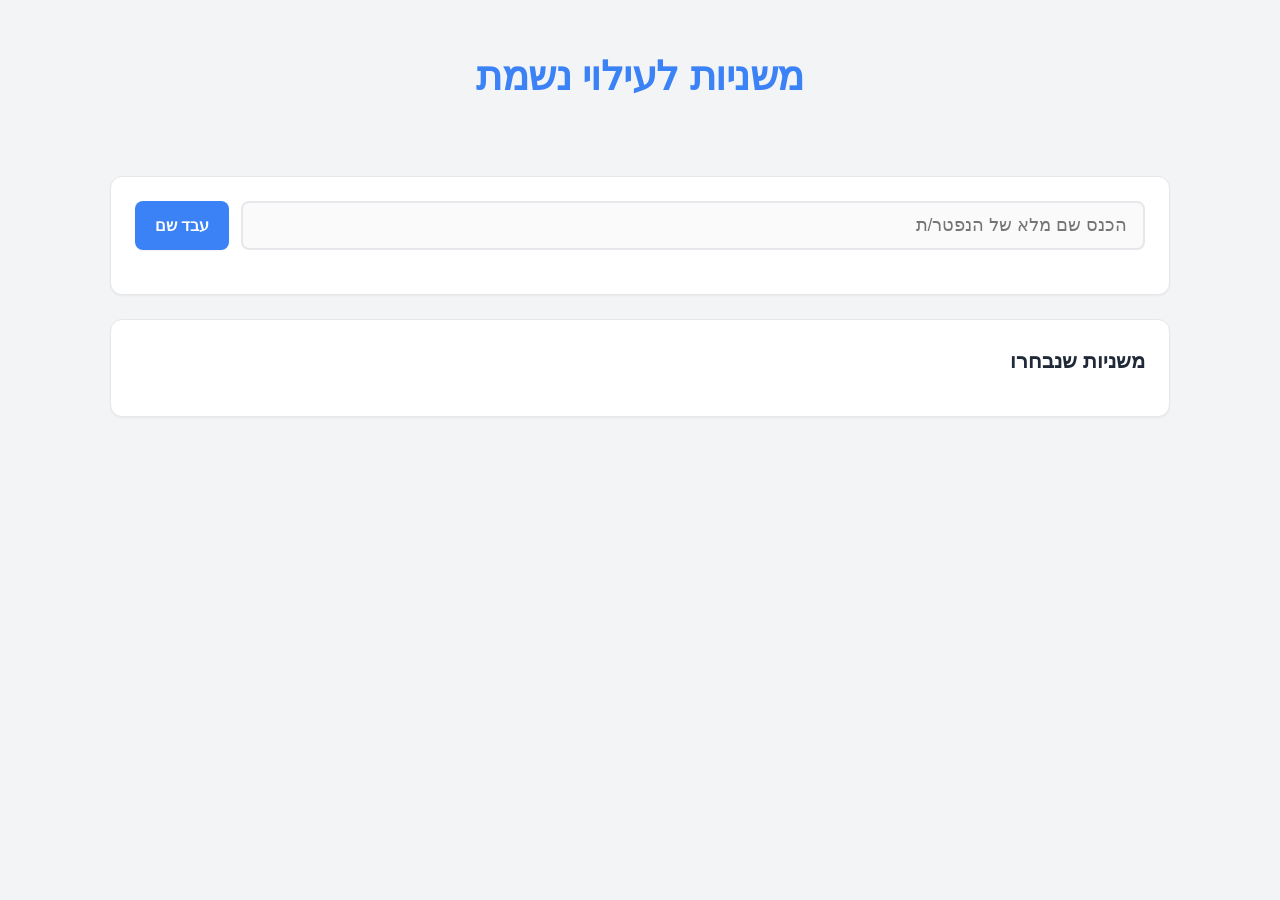
==== index.html @ a4d8baa6 "Comprehensive stability update: DOM fixes, Spinners and Pirkei Avot fix" ====
<!DOCTYPE html>
<html lang="he" dir="rtl">
<head>
    <meta charset="UTF-8">
    <meta name="viewport" content="width=device-width, initial-scale=1.0">
    <title>לעילוי נשמת - משניות</title>
    <link rel="stylesheet" href="style.css">
    <script src="mishnah_index.js"></script>
    <script src="mishnah_mappings.js"></script>
    <script src="niftar.js"></script>
    <script>
        // Init the app synchronously so the inner DOMContentLoaded listener in niftar.js registers in time
        if (window.runNiftarApp) {
            window.runNiftarApp(typeof mishnahIndex !== 'undefined' ? mishnahIndex : null);
        }
    </script>
</head>
<body>
    <div class="container">
        <header>
            <h1>משניות לעילוי נשמת</h1>
        </header>
        
        <div class="main-content">
            <!-- טופס הזנת שם הנפטר -->
            <div class="name-input-section">
                <div class="name-input-container">
                    <input type="text" id="niftar-name" placeholder="הכנס שם מלא של הנפטר/ת">
                    <button id="process-name-button">עבד שם</button>
                </div>
                
                <div id="name-letters-display" style="display: none;">
                    <div class="letters-header">
                        <h2>אותיות השם: <span id="processed-name"></span></h2>
</div>

                    <div id="letter-boxes" class="letter-boxes-container"></div>
                    
                    <div class="alphabet-section">
                        <div id="alphabet-buttons" class="alphabet-buttons-container"></div>
                </div>
                    
                    <div class="action-buttons">
                        <button id="random-select-button">בחר משניות אקראיות</button>
                        <button id="add-neshamah-button">הוסף משניות נשמ"ה</button>
                        <button id="clear-selections-button">נקה בחירות</button>
                        <button id="prepare-print-button">הכן להדפסה</button>
                </div>
                </div>
            </div>
            
            <!-- תצוגה של משנה שנבחרה -->
            <div class="mishnah-preview" style="display: none;">
                <div id="mishnayot-display" class="mishnah-content"></div>
            </div>
            
            <!-- רשימת משניות שנבחרו -->
            <div class="selected-mishnayot-section">
                <div class="section-header-row">
                    <h3>משניות שנבחרו</h3>
                    <button id="copy-selected" class="action-button copy-button" style="display: none;">העתק הכל לצילום קליפבורד</button>
                </div>
                <div id="selected-mishnayot-list" class="selected-mishnayot-list"></div>
            </div>
        </div>
        
        <!-- מודל בחירת משניות -->
        <div id="mishnah-modal" class="modal">
            <div class="modal-content">
                <span class="close-modal">&times;</span>
                <h3>בחר משנה לאות <span id="modal-letter"></span></h3>
                
                <div id="modal-preview" class="modal-preview" style="display: none;">
                    <div id="modal-preview-content">
                        <h4 id="modal-preview-title"></h4>
                        <div id="modal-preview-text"></div>
                        <div id="modal-preview-commentary"></div>
                    </div>
                </div>
                
                <div id="modal-mishnah-list" class="modal-mishnah-list"></div>
            
                <div class="modal-actions">
                    <label class="checkbox-container">
                        <input type="checkbox" id="show-bartenura-checkbox">
                        <span class="checkmark"></span>
                        הצג פירוש ברטנורא
                    </label>
                    <button id="modal-confirm-selection" class="select-button">בחר משנה זו</button>
                </div>
                </div>
        </div> 

        <!-- הודעות שגיאה/הצלחה -->
        <div id="error-message" class="error-message" style="display: none;"></div>
    </div>
    

</body>
</html>
---- style.css ----
/* ==========================================================================
   Mishnayot Mishnayot - Modern Refresh
   ========================================================================== */

:root {
    /* Colors */
    --primary: #3b82f6;          /* Modern Blue */
    --primary-hover: #2563eb;
    --primary-light: #eff6ff;
    --secondary: #8b5cf6;        /* Modern Purple for Special Actions */
    --secondary-hover: #7c3aed;
    --success: #10b981;          /* Green */
    --success-hover: #059669;
    --warning: #f59e0b;          /* Orange/Yellow */
    --warning-hover: #d97706;
    --danger: #ef4444;           /* Red */
    --danger-hover: #dc2626;
    
    /* Text */
    --text-main: #1f2937;
    --text-muted: #6b7280;
    --bg-main: #f3f4f6;
    --bg-card: #ffffff;
    
    /* Borders & Shadows */
    --border-color: #e5e7eb;
    --shadow-sm: 0 1px 2px 0 rgba(0, 0, 0, 0.05);
    --shadow-md: 0 4px 6px -1px rgba(0, 0, 0, 0.1), 0 2px 4px -1px rgba(0, 0, 0, 0.06);
    --shadow-lg: 0 10px 15px -3px rgba(0, 0, 0, 0.1), 0 4px 6px -2px rgba(0, 0, 0, 0.05);
    
    /* Typography */
    --font-hebrew: "Heebo", "Assistant", "Segoe UI", Roboto, Helvetica, Arial, sans-serif;
    --border-radius: 12px;
    --transition-speed: 0.2s;
}

@import url('https://fonts.googleapis.com/css2?family=Heebo:wght@300;400;500;600;700&family=Assistant:wght@400;600;700&display=swap');

* {
    box-sizing: border-box;
    margin: 0;
    padding: 0;
}

body {
    font-family: var(--font-hebrew);
    background-color: var(--bg-main);
    color: var(--text-main);
    direction: rtl;
    line-height: 1.6;
    -webkit-font-smoothing: antialiased;
}

.container {
    max-width: 1100px;
    margin: 0 auto;
    padding: 24px 20px;
}

/* ==========================================================================
   Header and Navigation
   ========================================================================== */
header {
    text-align: center;
    margin-bottom: 40px;
    padding: 20px 0;
}

header h1 {
    font-size: 2.5rem;
    color: var(--primary);
    font-weight: 700;
    margin-bottom: 8px;
    letter-spacing: -0.5px;
}

nav {
    display: flex;
    justify-content: center;
    gap: 20px;
    margin-top: 15px;
}

nav a {
    color: var(--text-muted);
    text-decoration: none;
    font-weight: 500;
    font-size: 1.1rem;
    transition: color var(--transition-speed);
}

nav a:hover {
    color: var(--primary);
}

/* ==========================================================================
   Cards and Sections
   ========================================================================== */
.section, .name-input-section, .mishnah-preview, .selected-mishnayot-section, .content-display-area {
    background: var(--bg-card);
    border-radius: var(--border-radius);
    padding: 24px;
    margin-bottom: 24px;
    box-shadow: var(--shadow-sm);
    border: 1px solid var(--border-color);
    transition: box-shadow var(--transition-speed);
}

.section:hover, .name-input-section:hover {
    box-shadow: var(--shadow-md);
}

h2, h3 {
    color: var(--text-main);
    font-weight: 600;
    margin-bottom: 20px;
}

h3 {
    font-size: 1.3rem;
}

.section-header-row {
    display: flex;
    justify-content: space-between;
    align-items: center;
    margin-bottom: 15px;
}

.section-header-row h3 {
    margin-bottom: 0;
}

.copy-button { background: var(--primary-light); color: var(--primary); font-size: 0.9rem; padding: 8px 16px; margin-bottom: 0; }
.copy-button:hover { background: #dbeafe; }

/* ==========================================================================
   Inputs and Buttons
   ========================================================================== */
.name-input-container {
    display: flex;
    gap: 12px;
    margin-bottom: 20px;
}

input[type="text"], select {
    flex: 1;
    padding: 12px 16px;
    font-size: 1.1rem;
    font-family: inherit;
    border: 2px solid var(--border-color);
    border-radius: 8px;
    transition: all var(--transition-speed);
    outline: none;
    background-color: #fafafa;
}

input[type="text"]:focus, select:focus {
    border-color: var(--primary);
    background-color: #fff;
    box-shadow: 0 0 0 3px rgba(59, 130, 246, 0.15);
}

button, .action-button, .select-button {
    font-family: inherit;
    font-size: 1rem;
    font-weight: 600;
    padding: 10px 20px;
    border: none;
    border-radius: 8px;
    cursor: pointer;
    transition: all var(--transition-speed);
    display: inline-flex;
    align-items: center;
    justify-content: center;
    gap: 8px;
    box-shadow: var(--shadow-sm);
}

button:active {
    transform: scale(0.98);
}

.btn-primary, #process-name-button, .select-button { background: var(--primary); color: white; }
.btn-primary:hover, #process-name-button:hover, .select-button:hover { background: var(--primary-hover); }

#random-select-button { background: var(--success); color: white; }
#random-select-button:hover { background: var(--success-hover); }

#add-neshamah-button { background: var(--secondary); color: white; }
#add-neshamah-button:hover { background: var(--secondary-hover); }

#clear-selections-button { background: var(--danger); color: white; }
#clear-selections-button:hover { background: var(--danger-hover); }

#prepare-print-button { background: var(--warning); color: white; }
#prepare-print-button:hover { background: var(--warning-hover); }

.view-button { background: var(--primary-light); color: var(--primary); }
.view-button:hover { background: #dbeafe; }
.replace-button { background: #fef3c7; color: var(--warning-hover); }
.replace-button:hover { background: #fde68a; }
.remove-button { background: #fee2e2; color: var(--danger-hover); }
.remove-button:hover { background: #fca5a5; }

/* ==========================================================================
   Letter Grid
   ========================================================================== */
.letter-boxes-container {
    display: grid;
    grid-template-columns: repeat(auto-fill, minmax(130px, 1fr));
    gap: 16px;
    margin: 24px 0;
}

.letter-box {
    aspect-ratio: 1;
    background: #fff;
    border: 2px dashed var(--border-color);
    border-radius: var(--border-radius);
    display: flex;
    flex-direction: column;
    justify-content: center;
    align-items: center;
    cursor: pointer;
    transition: all var(--transition-speed);
    position: relative;
    padding: 10px;
    text-align: center;
}

.letter-box:hover {
    border-color: var(--primary);
    background: var(--primary-light);
    transform: translateY(-2px);
}

.letter-box.selected {
    border-style: solid;
    border-color: var(--primary);
    background: var(--primary-light);
    box-shadow: var(--shadow-sm);
}

.letter {
    font-size: 2.5rem;
    font-weight: 700;
    color: var(--text-main);
    line-height: 1;
    margin-bottom: 8px;
}

.letter-box.selected .letter { color: var(--primary); }

.mishnah-info {
    font-size: 0.85rem;
    color: var(--text-muted);
    font-weight: 500;
}

.remove-letter {
    position: absolute;
    top: -8px;
    right: -8px;    /* RTL */
    background: var(--danger);
    color: white;
    width: 24px;
    height: 24px;
    border-radius: 50%;
    display: flex;
    align-items: center;
    justify-content: center;
    font-size: 14px;
    opacity: 0;
    transform: scale(0.8);
    transition: all var(--transition-speed);
}

.letter-box:hover .remove-letter {
    opacity: 1;
    transform: scale(1);
}

/* ==========================================================================
   Alphabet Selection
   ========================================================================== */
.alphabet-buttons-container {
    display: flex;
    flex-wrap: wrap;
    gap: 8px;
    justify-content: center;
    margin-bottom: 24px;
}

.alphabet-button {
    width: 44px;
    height: 44px;
    padding: 0;
    background: #fff;
    border: 1px solid var(--border-color);
    color: var(--text-main);
    font-size: 1.2rem;
    border-radius: 8px;
    box-shadow: none;
}

.alphabet-button:hover { background: var(--bg-main); border-color: var(--primary); }
.alphabet-button.active { background: var(--primary); color: #fff; border-color: var(--primary); }

.action-buttons {
    display: flex;
    flex-wrap: wrap;
    gap: 12px;
    justify-content: center;
    margin-top: 16px;
    padding-top: 24px;
    border-top: 1px dashed var(--border-color);
}

/* ==========================================================================
   Lists & Summaries
   ========================================================================== */
.selected-mishnayot-list {
    display: flex;
    flex-direction: column;
    gap: 12px;
}

.selected-mishnah-item {
    background: var(--bg-main);
    padding: 16px;
    border-radius: 10px;
    display: flex;
    justify-content: space-between;
    align-items: center;
    border: 1px solid var(--border-color);
}

.mishnah-details {
    font-weight: 500;
    font-size: 1.1rem;
}

.selected-mishnah-item .action-buttons {
    margin-top: 0;
    padding-top: 0;
    border-top: none;
}

/* ==========================================================================
   Modals
   ========================================================================== */
.modal {
    display: none;
    position: fixed;
    inset: 0;
    background: rgba(17, 24, 39, 0.5);
    backdrop-filter: blur(4px);
    z-index: 1000;
    align-items: center;
    justify-content: center;
    padding: 20px;
}

.modal-content {
    background: #fff;
    border-radius: 16px;
    width: 100%;
    max-width: 900px;
    max-height: 90vh;
    padding: 32px;
    position: relative;
    display: flex;
    flex-direction: column;
    box-shadow: var(--shadow-lg);
    animation: slideUp 0.3s ease-out;
}

@keyframes slideUp {
    from { opacity: 0; transform: translateY(20px); }
    to { opacity: 1; transform: translateY(0); }
}

.close-modal {
    position: absolute;
    top: 24px;
    left: 24px;
    font-size: 28px;
    color: var(--text-muted);
    cursor: pointer;
    line-height: 1;
    transition: color 0.2s;
}

.close-modal:hover { color: var(--text-main); }

.modal-mishnah-list {
    display: grid;
    grid-template-columns: repeat(auto-fill, minmax(220px, 1fr));
    gap: 16px;
    overflow-y: auto;
    padding: 4px;
    margin: 20px 0;
    /* Custom scrollbar */
}

.modal-mishnah-item {
    padding: 16px;
    border: 2px solid var(--border-color);
    border-radius: 10px;
    cursor: pointer;
    transition: all 0.2s;
    font-weight: 500;
    text-align: center;
}

.modal-mishnah-item:hover { border-color: var(--primary-light); background: var(--primary-light); }
.modal-mishnah-item.selected { border-color: var(--primary); background: var(--primary-light); color: var(--primary); }

.modal-preview {
    background: var(--bg-main);
    padding: 20px;
    border-radius: 10px;
    margin-bottom: 20px;
    max-height: 250px;
    overflow-y: auto;
    border: 1px solid var(--border-color);
}

.modal-actions {
    display: flex;
    justify-content: space-between;
    align-items: center;
    margin-top: 16px;
    padding-top: 20px;
    border-top: 1px solid var(--border-color);
}

.checkbox-container {
    display: flex;
    align-items: center;
    gap: 8px;
    font-weight: 500;
    cursor: pointer;
}

.checkbox-container input {
    width: 18px;
    height: 18px;
    cursor: pointer;
    accent-color: var(--primary);
}

/* ==========================================================================
   Content Displays (Mishnah text, Tehillim text)
   ========================================================================== */
.mishnah-content, .content-display {
    font-size: 1.25rem;
    line-height: 1.8;
    color: var(--text-main);
}

.bartenura-text, .commentary-text {
    font-size: 1.1rem;
    color: var(--text-muted);
    background: var(--bg-main);
    padding: 20px;
    border-radius: 10px;
    margin-top: 24px;
    border-right: 4px solid var(--border-color);
}

.commentary-text strong {
    color: var(--text-main);
}

/* ==========================================================================
   Messages & Notifications
   ========================================================================== */
.error-message, .success-message {
    position: fixed;
    bottom: 24px;   /* Move to bottom for modern feel */
    left: 50%;
    transform: translateX(-50%) translateY(100px);
    padding: 16px 24px;
    border-radius: 8px;
    color: white;
    font-weight: 500;
    box-shadow: var(--shadow-lg);
    z-index: 1100;
    opacity: 0;
    transition: all 0.3s ease;
}

.error-message.show, .success-message.show {
    transform: translateX(-50%) translateY(0);
    opacity: 1;
}

.error-message { background-color: var(--danger); }
.success-message { background-color: var(--success); }

/* Dev Instructions - visually tone them down */
.dev-instructions {
    background: #fffbeb;
    padding: 20px;
    border-radius: 8px;
    margin-top: 40px;
    border: 1px solid #fde68a;
    color: #92400e;
    font-size: 0.9rem;
}
.dev-instructions code {
    background: rgba(255,255,255,0.5);
    padding: 2px 6px;
    border-radius: 4px;
    font-family: monospace;
}

/* ==========================================================================
   Spinners
   ========================================================================== */
.spinner-container {
    display: flex;
    justify-content: center;
    align-items: center;
    padding: 40px;
    color: var(--primary);
    flex-direction: column;
    gap: 12px;
}

.spinner {
    width: 40px;
    height: 40px;
    border: 4px solid var(--border-color);
    border-top-color: var(--primary);
    border-radius: 50%;
    animation: spin 1s linear infinite;
}

@keyframes spin {
    to { transform: rotate(360deg); }
}

/* ==========================================================================
   Responsive Design
   ========================================================================== */
@media (max-width: 768px) {
    .container { padding: 16px; }
    
    header h1 { font-size: 2rem; }
    
    .name-input-container { flex-direction: column; }
    
    .action-buttons { flex-direction: column; }
    
    .action-buttons button { width: 100%; }
    
    .letter-boxes-container {
        grid-template-columns: repeat(auto-fill, minmax(100px, 1fr));
        gap: 12px;
    }
    
    .modal-content {
        padding: 20px;
        width: 95%;
        margin: 10px auto;
    }
    
    .modal-actions {
        flex-direction: column;
        gap: 16px;
        align-items: stretch;
    }
    
    .modal-actions .select-button {
        width: 100%;
    }
    
    .selected-mishnah-item {
        flex-direction: column;
        align-items: flex-start;
        gap: 12px;
    }
    
    .selected-mishnah-item .action-buttons {
        width: 100%;
        gap: 8px;
        flex-direction: row;
        justify-content: space-between;
    }
    
    .selected-mishnah-item .action-button {
        flex: 1;
        padding: 8px 4px;
        font-size: 0.9rem;
    }
}
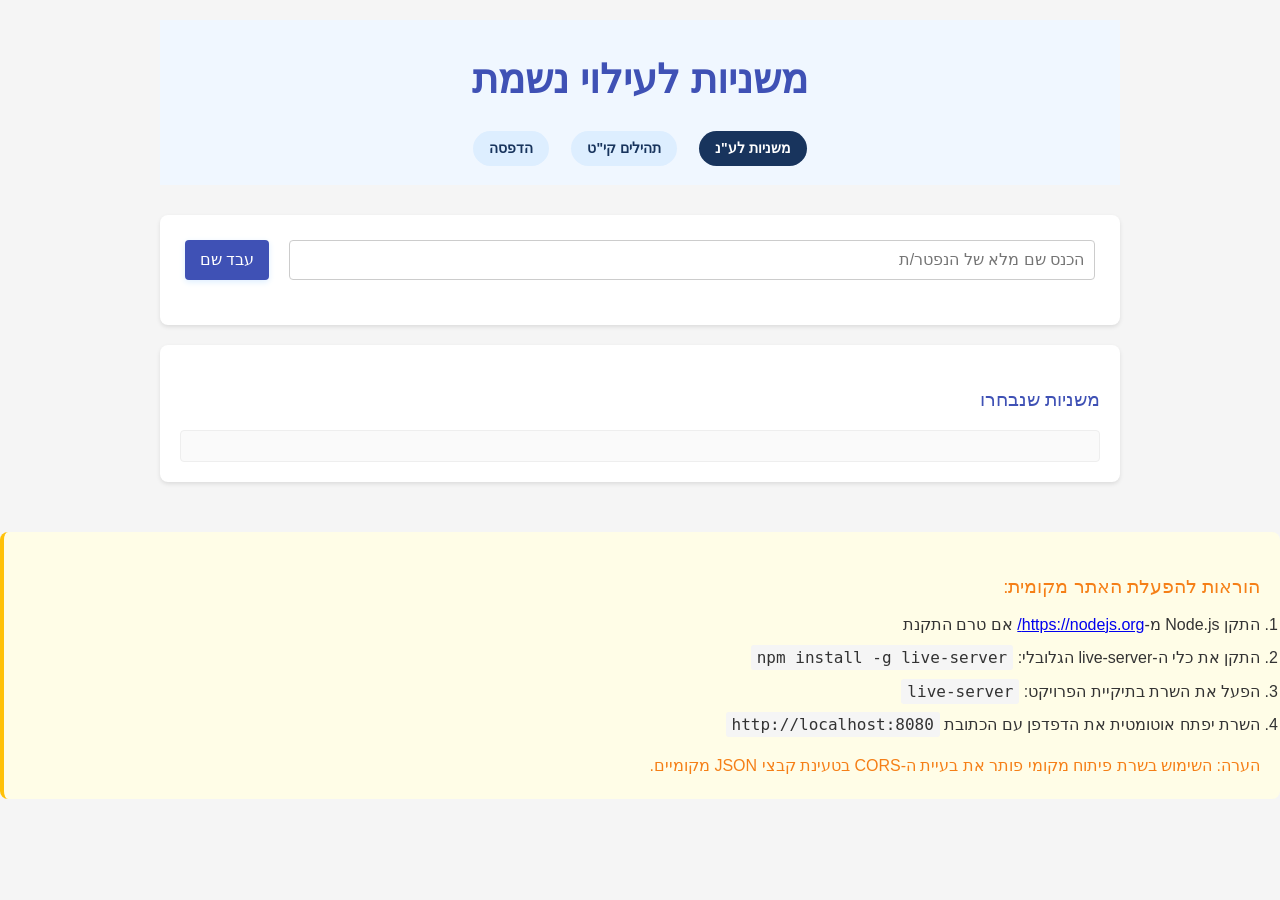
==== commit 1265ba94: "Stable app: bootstrap mishnah index on index.html, DOM fallbacks in niftar.js Wire mishnah_index.js " ====
--- a/index.html
+++ b/index.html
@@ -5,20 +5,16 @@
     <meta name="viewport" content="width=device-width, initial-scale=1.0">
     <title>לעילוי נשמת - משניות</title>
     <link rel="stylesheet" href="style.css">
-    <script src="mishnah_index.js"></script>
-    <script src="mishnah_mappings.js"></script>
-    <script src="niftar.js"></script>
-    <script>
-        // Init the app synchronously so the inner DOMContentLoaded listener in niftar.js registers in time
-        if (window.runNiftarApp) {
-            window.runNiftarApp(typeof mishnahIndex !== 'undefined' ? mishnahIndex : null);
-        }
-    </script>
 </head>
 <body>
     <div class="container">
         <header>
             <h1>משניות לעילוי נשמת</h1>
+            <nav class="main-nav">
+                <a href="index.html" class="active">משניות לע"נ</a>
+                <a href="tehillim.html">תהילים קי"ט</a>
+                <a href="print.html">הדפסה</a>
+            </nav>
         </header>
         
         <div class="main-content">
@@ -45,21 +41,21 @@
                         <button id="add-neshamah-button">הוסף משניות נשמ"ה</button>
                         <button id="clear-selections-button">נקה בחירות</button>
                         <button id="prepare-print-button">הכן להדפסה</button>
+                        <button id="goto-tehillim-button" onclick="window.location.href='tehillim.html'">תהילים קי"ט לפי השם</button>
+                        <button id="share-selection-button">שתף בחירה</button>
+                        <button id="copy-selected">העתק רשימה</button>
                 </div>
                 </div>
             </div>
             
             <!-- תצוגה של משנה שנבחרה -->
             <div class="mishnah-preview" style="display: none;">
-                <div id="mishnayot-display" class="mishnah-content"></div>
+                <div id="mishnah-display" class="mishnah-content"></div>
             </div>
             
             <!-- רשימת משניות שנבחרו -->
             <div class="selected-mishnayot-section">
-                <div class="section-header-row">
-                    <h3>משניות שנבחרו</h3>
-                    <button id="copy-selected" class="action-button copy-button" style="display: none;">העתק הכל לצילום קליפבורד</button>
-                </div>
+                <h3>משניות שנבחרו</h3>
                 <div id="selected-mishnayot-list" class="selected-mishnayot-list"></div>
             </div>
         </div>
@@ -74,7 +70,6 @@
                     <div id="modal-preview-content">
                         <h4 id="modal-preview-title"></h4>
                         <div id="modal-preview-text"></div>
-                        <div id="modal-preview-commentary"></div>
                     </div>
                 </div>
                 
@@ -86,7 +81,7 @@
                         <span class="checkmark"></span>
                         הצג פירוש ברטנורא
                     </label>
-                    <button id="modal-confirm-selection" class="select-button">בחר משנה זו</button>
+                    <button id="select-mishna-button" class="select-button">בחר משנה זו</button>
                 </div>
                 </div>
         </div> 
@@ -95,6 +90,23 @@
         <div id="error-message" class="error-message" style="display: none;"></div>
     </div>
     
-
+    <!-- הוראות הפעלת שרת פיתוח מקומי -->
+    <div class="dev-instructions">
+        <h3>הוראות להפעלת האתר מקומית:</h3>
+        <ol>
+            <li>התקן Node.js מ-<a href="https://nodejs.org/" target="_blank">https://nodejs.org/</a> אם טרם התקנת</li>
+            <li>התקן את כלי ה-live-server הגלובלי: <code>npm install -g live-server</code></li>
+            <li>הפעל את השרת בתיקיית הפרויקט: <code>live-server</code></li>
+            <li>השרת יפתח אוטומטית את הדפדפן עם הכתובת <code>http://localhost:8080</code></li>
+        </ol>
+        <p>הערה: השימוש בשרת פיתוח מקומי פותר את בעיית ה-CORS בטעינת קבצי JSON מקומיים.</p>
+    </div>
+    <script src="mishnah_index.js"></script>
+    <script src="niftar.js"></script>
+    <script>
+        if (typeof window.runNiftarApp === 'function' && Array.isArray(window.mishnahIndex)) {
+            window.runNiftarApp(window.mishnahIndex);
+        }
+    </script>
 </body>
 </html>
--- a/style.css
+++ b/style.css
@@ -1,41 +1,317 @@
-/* ==========================================================================
-   Mishnayot Mishnayot - Modern Refresh
-   ========================================================================== */
-
+/* עיצוב מודרני לכל הדפים */
 :root {
-    /* Colors */
-    --primary: #3b82f6;          /* Modern Blue */
-    --primary-hover: #2563eb;
-    --primary-light: #eff6ff;
-    --secondary: #8b5cf6;        /* Modern Purple for Special Actions */
-    --secondary-hover: #7c3aed;
-    --success: #10b981;          /* Green */
-    --success-hover: #059669;
-    --warning: #f59e0b;          /* Orange/Yellow */
-    --warning-hover: #d97706;
-    --danger: #ef4444;           /* Red */
-    --danger-hover: #dc2626;
-    
-    /* Text */
-    --text-main: #1f2937;
-    --text-muted: #6b7280;
-    --bg-main: #f3f4f6;
-    --bg-card: #ffffff;
-    
-    /* Borders & Shadows */
-    --border-color: #e5e7eb;
-    --shadow-sm: 0 1px 2px 0 rgba(0, 0, 0, 0.05);
-    --shadow-md: 0 4px 6px -1px rgba(0, 0, 0, 0.1), 0 2px 4px -1px rgba(0, 0, 0, 0.06);
-    --shadow-lg: 0 10px 15px -3px rgba(0, 0, 0, 0.1), 0 4px 6px -2px rgba(0, 0, 0, 0.05);
-    
-    /* Typography */
-    --font-hebrew: "Heebo", "Assistant", "Segoe UI", Roboto, Helvetica, Arial, sans-serif;
-    --border-radius: 12px;
-    --transition-speed: 0.2s;
-}
-
-@import url('https://fonts.googleapis.com/css2?family=Heebo:wght@300;400;500;600;700&family=Assistant:wght@400;600;700&display=swap');
-
+    --english-sans-serif-font-family: "Roboto", "Helvetica Neue", "Helvetica", sans-serif;
+    --hebrew-sans-serif-font-family: "Heebo", "Assistant", "Roboto", sans-serif;
+    --serif-h1-font-size: 48px;
+    --serif-h2-font-size: 30px;
+    --serif-h3-font-size: 24px;
+    --sans-serif-h1-font-size: 40px;
+    --sans-serif-h2-font-size: 30px;
+    --sans-serif-h3-font-size: 22px;
+    --sans-serif-body-font-size: 16px;
+    --inline-link-blue: #4871bf;
+    --sefaria-blue: #18345D;
+    --highlight-blue: #DDEEFF;
+    --highlight-blue-light: #F0F7FF;
+    --beit-midrash-grey: #333333;
+    --dark-grey: #666666;
+    --medium-grey: #999999;
+    --light-grey: #CCCCCC;
+    --lighter-grey: #EDEDEC;
+    --lightest-grey: #FBFBFA;
+    --commentary-blue: #4B71B7;
+    --mishnah-blue: #5A99B7;
+    --selected-option: #000000;
+    --select-blue: #0B71E7;
+}
+
+@import url('https://fonts.googleapis.com/css2?family=Heebo:wght@400;700&family=Assistant:wght@400;700&display=swap');
+
+body {
+    font-family: var(--hebrew-sans-serif-font-family);
+    background: var(--lightest-grey);
+    margin: 0;
+    padding: 0;
+    direction: rtl;
+    color: var(--beit-midrash-grey);
+    font-size: var(--sans-serif-body-font-size);
+    -webkit-text-size-adjust: 100%;
+}
+
+.interface-hebrew {
+    direction: rtl;
+}
+
+header, footer {
+    text-align: center;
+    padding: 1.2em 0.5em;
+    background: var(--highlight-blue-light);
+    color: var(--sefaria-blue);
+}
+
+header h1 {
+    margin: 0.2em 0 0.5em 0;
+    font-size: var(--sans-serif-h1-font-size);
+    font-family: var(--hebrew-sans-serif-font-family);
+    font-weight: 700;
+}
+
+.main-nav {
+    display: flex;
+    justify-content: center;
+    gap: 8px;
+    flex-wrap: wrap;
+    margin-top: 8px;
+}
+
+.main-nav a {
+    padding: 6px 16px;
+    background: var(--highlight-blue);
+    color: var(--sefaria-blue);
+    border-radius: 20px;
+    text-decoration: none;
+    font-size: 14px;
+    font-weight: 700;
+    transition: background 0.2s, color 0.2s;
+}
+
+.main-nav a:hover {
+    background: var(--sefaria-blue);
+    color: white;
+}
+
+.main-nav a.active {
+    background: var(--sefaria-blue);
+    color: white;
+}
+
+nav a {
+    color: var(--sefaria-blue);
+    margin: 0 0.5em;
+    text-decoration: none;
+    font-weight: bold;
+    font-size: 1.05em;
+    transition: color 0.2s;
+}
+nav a:hover {
+    color: var(--inline-link-blue);
+}
+
+.section {
+    background: #fff;
+    border-radius: 16px;
+    box-shadow: 0 2px 12px #e0e0e0;
+    padding: 2.2em 1.7em 2.2em 1.7em;
+    margin: 2.4em auto;
+    max-width: 540px;
+}
+
+label {
+    font-weight: bold;
+    margin-left: 0.5em;
+    font-family: var(--hebrew-sans-serif-font-family);
+    font-size: 1.04em;
+}
+
+select {
+    font-size: 1.04em;
+    padding: 0.45em 1.1em;
+    border-radius: 9px;
+    border: 1.5px solid var(--lighter-grey);
+    margin-bottom: 0.8em;
+    background: var(--highlight-blue-light);
+    color: var(--sefaria-blue);
+    font-family: var(--hebrew-sans-serif-font-family);
+    transition: border 0.2s;
+}
+select:focus {
+    outline: 2px solid var(--inline-link-blue);
+    border: 1.5px solid var(--inline-link-blue);
+}
+
+.content-display-area {
+    background: #f9f9fc;
+    border-radius: 14px;
+    padding: 1.7em 1.2em;
+    margin-top: 1.5em;
+    box-shadow: 0 2px 10px #e0e0e0;
+    font-size: 1.22em;
+    color: #222;
+    direction: rtl;
+    font-family: var(--hebrew-sans-serif-font-family);
+    line-height: 1.8;
+}
+
+#messages {
+    min-height: 1.5em;
+    font-size: 1em;
+    text-align: center;
+    font-family: var(--hebrew-sans-serif-font-family);
+}
+
+button, .button {
+    background: var(--inline-link-blue);
+    color: #fff;
+    border: none;
+    border-radius: 9px;
+    font-size: 1.1em;
+    font-family: var(--hebrew-sans-serif-font-family);
+    padding: 0.6em 1.4em;
+    margin: 0.8em 0.2em;
+    cursor: pointer;
+    transition: background 0.2s, box-shadow 0.2s;
+    box-shadow: 0 2px 6px #ddeeff;
+}
+button:hover, .button:hover {
+    background: var(--sefaria-blue);
+}
+
+footer {
+    font-size: 0.96em;
+    color: #888;
+    background: var(--highlight-blue-light);
+    font-family: var(--hebrew-sans-serif-font-family);
+}
+
+::-webkit-scrollbar {
+    width: 8px;
+    background: var(--lighter-grey);
+}
+::-webkit-scrollbar-thumb {
+    background: var(--light-grey);
+    border-radius: 8px;
+}
+
+@media (max-width: 600px) {
+    .section {
+        padding: 1.1em 0.4em;
+        margin: 1.2em 0.1em;
+    }
+    .content-display-area {
+        padding: 1em 0.6em;
+    }
+    header h1 {
+        font-size: 1.5em;
+    }
+}
+
+* {
+    box-sizing: border-box;
+    font-family: var(--hebrew-sans-serif-font-family), var(--english-sans-serif-font-family);
+}
+
+*::selection {
+    background-color: #D2DCFF;
+}
+
+.header-bsd { text-align: right; font-size: 0.9em; color: #555; margin-bottom: 10px; }
+h1 { text-align: center; color: #1a237e; margin-top: 0; margin-bottom: 20px; font-weight: 600; }
+h2 { color: #3949ab; border-bottom: 2px solid #c5cae9; padding-bottom: 8px; margin-top: 30px; margin-bottom: 15px; font-weight: 500; }
+h3 { color: #333; margin-top: 20px; margin-bottom: 10px; font-weight: 500; }
+hr { border: none; border-top: 1px solid #ddd; margin: 30px 0; }
+.main-container { margin-top: 20px; }
+.section { margin-bottom: 25px; padding: 20px; border: 1px solid #d1d1d1; border-radius: 8px; background-color: #ffffff; box-shadow: 0 2px 4px rgba(0,0,0,0.05); }
+button, select, input[type="text"] { padding: 8px 12px; font-size: 1em; border-radius: 4px; border: 1px solid #ccc; margin: 5px; }
+button { cursor: pointer; background-color: #5c6bc0; color: white; border: none; transition: background-color 0.2s ease; }
+button:hover { background-color: #3f51b5; }
+.letter-button { min-width: 40px; background-color: #7986cb; }
+.letter-button:hover { background-color: #5c6bc0; }
+#niftar-name { margin-left: 10px; width: 250px; }
+#niftar-letters { margin-top: 10px; font-weight: bold; color: #1a237e; }
+#selected-mishnayot-list { list-style: decimal; padding-right: 25px; max-height: 250px; overflow-y: auto; border: 1px solid #eee; padding: 15px; margin-top: 10px; background-color: #fafafa; border-radius: 4px; }
+#selected-mishnayot-list li { margin-bottom: 10px; display: flex; align-items: center; }
+#selected-mishnayot-list button { /* כפתורים ליד הרשימה הנבחרת (החלף/בחר/הסר) */ margin-right: 0; margin-left: 8px; font-size: 0.8em; cursor: pointer; background: none; border: 1px solid #aaa; padding: 2px 5px; border-radius: 3px; }
+#selected-mishnayot-list button:hover { background-color: #eee; }
+#selected-mishnayot-list .replace-mishnah-button { color: #5c6bc0; border-color: #9fa8da; }
+#selected-mishnayot-list .choose-mishnah-button { color: #00796b; border-color: #80cbc4; margin-left: 4px;} /* ריווח קטן בין הכפתורים */
+#selected-mishnayot-list button[title*="הסר"] { color: #c62828; border-color: #ef9a9a; } /* כפתור X */
+.navigation-controls { padding: 10px 0; display: flex; flex-wrap: wrap; align-items: center; }
+.navigation-controls label { margin-left: 5px; margin-right: 10px; font-weight: 500; }
+.navigation-controls select { padding: 6px 10px; margin-left: 15px; margin-bottom: 5px; min-width: 180px; }
+#perek-mishnayot-list { margin-top: 10px; font-size: 1em; line-height: 1.8; padding-top: 10px; border-top: 1px dashed #eee; }
+#perek-mishnayot-list span { display: inline-block; margin: 3px 5px; cursor: pointer; color: #3949ab; font-weight: 500; padding: 2px 5px; border-radius: 3px; transition: background-color 0.2s ease; }
+#perek-mishnayot-list span:hover { text-decoration: none; background-color: #e8eaf6; }
+#results-list { padding: 0; margin-top: 15px; }
+.masechet-group h3 { background-color: #e8eaf6; padding: 8px 12px; margin-top: 10px; margin-bottom: 0; border-radius: 5px 5px 0 0; font-size: 1.1em; cursor: pointer; border: 1px solid #c5cae9; border-bottom: none; display: flex; justify-content: space-between; align-items: center; }
+.masechet-group h3 span { font-weight: bold; color: #3f51b5; margin-right: 10px; }
+.mishnayot-in-group { list-style: none; padding: 10px 15px 10px 25px; margin: 0 0 10px 0; border: 1px solid #c5cae9; border-top: none; border-radius: 0 0 5px 5px; background-color: #fdfdfd; }
+.mishnayot-in-group li { margin-bottom: 8px; font-size: 1em; display: flex; align-items: center; border-bottom: 1px dotted #eee; padding-bottom: 5px; }
+.mishnayot-in-group li:last-child { border-bottom: none; }
+.mishnayot-in-group a { color: #1a237e; margin-right: 5px; flex-grow: 1; }
+.select-mishnah-button { font-size: 1.1em; font-weight: bold; cursor: pointer; padding: 0px 6px; margin-left: 10px; border: 1px solid #9fa8da; background-color: #e8eaf6; color: #3949ab; border-radius: 3px; line-height: 1; }
+.select-mishnah-button:hover { background-color: #c5cae9; }
+.content-display-area { display: none; margin-top: 20px; padding: 20px; border: 1px solid #d1d1d1; border-radius: 8px; background-color: #ffffff; box-shadow: 0 2px 4px rgba(0,0,0,0.05); }
+.content-display-area h2 { margin-top: 0; }
+.options { margin-bottom: 15px; font-size: 0.95em; padding-bottom: 10px; border-bottom: 1px dashed #ccc; display: flex; flex-wrap: wrap; gap: 15px; align-items: center;}
+.content-display { margin-top: 10px; padding: 15px; border: 1px solid #bcaaa4; background-color: #fffbf7; min-height: 150px; white-space: pre-wrap; line-height: 1.9; font-size: 1.15em; border-radius: 5px; }
+#tehillim-display h4.tehillim-letter { margin-top: 1.5em; margin-bottom: 0.5em; font-weight: bold; color: #1a237e; border-bottom: 1px solid #e0e0e0; padding-bottom: 3px; }
+#tehillim-display p { margin-bottom: 0.5em; }
+#tehillim-display .verse-num { color: #777; font-size: 0.9em; margin-left: 5px; display: inline-block; min-width: 25px; }
+.commentary-text { margin-top: 20px; padding-top: 15px; border-top: 1px dashed #bcaaa4; font-size: 0.95em; color: #424242; line-height: 1.7; }
+.commentary-text strong { color: #5d4037; }
+footer { text-align: center; margin-top: 40px; padding-top: 15px; border-top: 1px solid #ddd; font-size: 0.85em; color: #666; }
+footer a { color: #0056b3; text-decoration: none; }
+footer a:hover { text-decoration: underline; }
+.popup { display: none; position: fixed; left: 50%; top: 50%; transform: translate(-50%, -50%); width: 90%; max-width: 550px; max-height: 80vh; overflow-y: auto; background-color: #fff; border: 1px solid #aaa; border-radius: 8px; box-shadow: 0 6px 20px rgba(0,0,0,0.25); padding: 25px; z-index: 1000; }
+.popup h4 { margin-top: 0; margin-bottom: 15px; color: #1a237e; text-align: center; font-size: 1.2em; }
+#active-choice-list { list-style: none; padding: 0; margin: 15px 0; max-height: 55vh; overflow-y: auto; border-top: 1px solid #eee; border-bottom: 1px solid #eee; }
+#active-choice-list li { padding: 10px 8px; border-bottom: 1px dotted #ddd; cursor: pointer; transition: background-color 0.2s ease; font-size: 0.95em; }
+#active-choice-list li:hover { background-color: #e8eaf6; }
+#active-choice-list li:last-child { border-bottom: none; }
+.popup button { display: block; margin: 15px auto 0 auto; padding: 8px 15px; }
+#confirm-replacement-button { font-weight: bold; }
+@media (max-width: 768px) { .navigation-controls { flex-direction: column; align-items: stretch; } .navigation-controls select { margin-left: 0; margin-bottom: 10px; width: 100%; } .options { flex-direction: column; align-items: flex-start; } .options label { margin-left: 0; margin-bottom: 5px; } }
+@media (max-width: 600px) { body { padding: 10px; } h1 { font-size: 1.3em; } h2 { font-size: 1.15em; } .section { padding: 10px; } #niftar-name { width: calc(100% - 110px); } .letter-button { font-size: 0.95em; padding: 4px 6px; min-width: 30px; } .content-display { font-size: 1.1em; line-height: 1.8; } #selected-mishnayot-list button { padding: 1px 4px; font-size: 0.75em; } .select-mishnah-button { padding: 0px 5px; font-size: 1em; } .popup { width: 95%; padding: 15px; } }
+
+/* סגנון להודעות שגיאה */
+.error-message {
+    background-color: #ffebee;
+    color: #c62828;
+    border: 1px solid #ef9a9a;
+    border-radius: 4px;
+    padding: 10px 15px;
+    margin-bottom: 15px;
+    font-weight: bold;
+    text-align: center;
+}
+
+/* סגנון לאנימציה לנראות בעת הצגת שגיאה */
+.error-message.show {
+    animation: fadeIn 0.3s ease-in-out;
+}
+
+@keyframes fadeIn {
+    from { opacity: 0; }
+    to { opacity: 1; }
+}
+
+.action-button {
+    background-color: #3f51b5;
+    color: white;
+    padding: 8px 15px;
+    border: none;
+    border-radius: 5px;
+    cursor: pointer;
+    font-size: 14px;
+    transition: background-color 0.3s;
+    display: inline-block;
+}
+
+.action-button:hover {
+    background-color: #303f9f;
+}
+
+.success-message {
+    background-color: #4caf50;
+    color: white;
+}
+
+.error-message {
+    background-color: #f44336;
+    color: white;
+}
+
+/* עיצוב כללי */
 * {
     box-sizing: border-box;
     margin: 0;
@@ -43,557 +319,517 @@
 }
 
 body {
-    font-family: var(--font-hebrew);
-    background-color: var(--bg-main);
-    color: var(--text-main);
+    font-family: 'Segoe UI', Tahoma, Geneva, Verdana, sans-serif;
     direction: rtl;
+    background-color: #f5f5f5;
+    color: #333;
     line-height: 1.6;
-    -webkit-font-smoothing: antialiased;
 }
 
 .container {
-    max-width: 1100px;
+    max-width: 1000px;
     margin: 0 auto;
-    padding: 24px 20px;
-}
-
-/* ==========================================================================
-   Header and Navigation
-   ========================================================================== */
+    padding: 20px;
+}
+
 header {
     text-align: center;
-    margin-bottom: 40px;
-    padding: 20px 0;
+    margin-bottom: 30px;
 }
 
 header h1 {
-    font-size: 2.5rem;
-    color: var(--primary);
-    font-weight: 700;
-    margin-bottom: 8px;
-    letter-spacing: -0.5px;
-}
-
-nav {
-    display: flex;
-    justify-content: center;
-    gap: 20px;
+    color: #3f51b5;
+}
+
+/* אזור טופס הזנת שם */
+.name-input-section {
+    background-color: white;
+    padding: 20px;
+    border-radius: 8px;
+    box-shadow: 0 2px 4px rgba(0, 0, 0, 0.1);
+    margin-bottom: 20px;
+}
+
+.name-input-container {
+    display: flex;
+    margin-bottom: 20px;
+}
+
+#niftar-name {
+    flex: 1;
+    padding: 10px;
+    border: 1px solid #ccc;
+    border-radius: 4px;
+    font-size: 16px;
+}
+
+#process-name-button {
+    background-color: #3f51b5;
+    color: white;
+    border: none;
+    border-radius: 4px;
+    padding: 10px 15px;
+    margin-right: 10px;
+    cursor: pointer;
+    transition: background-color 0.3s;
+}
+
+#process-name-button:hover {
+    background-color: #303f9f;
+}
+
+/* תיבות אותיות */
+.letter-boxes-container {
+    display: flex;
+    flex-wrap: wrap;
+    gap: 10px;
     margin-top: 15px;
-}
-
-nav a {
-    color: var(--text-muted);
-    text-decoration: none;
-    font-weight: 500;
-    font-size: 1.1rem;
-    transition: color var(--transition-speed);
-}
-
-nav a:hover {
-    color: var(--primary);
-}
-
-/* ==========================================================================
-   Cards and Sections
-   ========================================================================== */
-.section, .name-input-section, .mishnah-preview, .selected-mishnayot-section, .content-display-area {
-    background: var(--bg-card);
-    border-radius: var(--border-radius);
-    padding: 24px;
-    margin-bottom: 24px;
-    box-shadow: var(--shadow-sm);
-    border: 1px solid var(--border-color);
-    transition: box-shadow var(--transition-speed);
-}
-
-.section:hover, .name-input-section:hover {
-    box-shadow: var(--shadow-md);
-}
-
-h2, h3 {
-    color: var(--text-main);
-    font-weight: 600;
     margin-bottom: 20px;
 }
 
-h3 {
-    font-size: 1.3rem;
-}
-
-.section-header-row {
-    display: flex;
-    justify-content: space-between;
-    align-items: center;
-    margin-bottom: 15px;
-}
-
-.section-header-row h3 {
-    margin-bottom: 0;
-}
-
-.copy-button { background: var(--primary-light); color: var(--primary); font-size: 0.9rem; padding: 8px 16px; margin-bottom: 0; }
-.copy-button:hover { background: #dbeafe; }
-
-/* ==========================================================================
-   Inputs and Buttons
-   ========================================================================== */
-.name-input-container {
-    display: flex;
-    gap: 12px;
-    margin-bottom: 20px;
-}
-
-input[type="text"], select {
-    flex: 1;
-    padding: 12px 16px;
-    font-size: 1.1rem;
-    font-family: inherit;
-    border: 2px solid var(--border-color);
+.letter-box {
+    width: 120px;
+    height: 120px;
+    border: 2px solid #3f51b5;
     border-radius: 8px;
-    transition: all var(--transition-speed);
-    outline: none;
-    background-color: #fafafa;
-}
-
-input[type="text"]:focus, select:focus {
-    border-color: var(--primary);
-    background-color: #fff;
-    box-shadow: 0 0 0 3px rgba(59, 130, 246, 0.15);
-}
-
-button, .action-button, .select-button {
-    font-family: inherit;
-    font-size: 1rem;
-    font-weight: 600;
-    padding: 10px 20px;
-    border: none;
-    border-radius: 8px;
-    cursor: pointer;
-    transition: all var(--transition-speed);
-    display: inline-flex;
+    display: flex;
+    flex-direction: column;
     align-items: center;
     justify-content: center;
-    gap: 8px;
-    box-shadow: var(--shadow-sm);
-}
-
-button:active {
-    transform: scale(0.98);
-}
-
-.btn-primary, #process-name-button, .select-button { background: var(--primary); color: white; }
-.btn-primary:hover, #process-name-button:hover, .select-button:hover { background: var(--primary-hover); }
-
-#random-select-button { background: var(--success); color: white; }
-#random-select-button:hover { background: var(--success-hover); }
-
-#add-neshamah-button { background: var(--secondary); color: white; }
-#add-neshamah-button:hover { background: var(--secondary-hover); }
-
-#clear-selections-button { background: var(--danger); color: white; }
-#clear-selections-button:hover { background: var(--danger-hover); }
-
-#prepare-print-button { background: var(--warning); color: white; }
-#prepare-print-button:hover { background: var(--warning-hover); }
-
-.view-button { background: var(--primary-light); color: var(--primary); }
-.view-button:hover { background: #dbeafe; }
-.replace-button { background: #fef3c7; color: var(--warning-hover); }
-.replace-button:hover { background: #fde68a; }
-.remove-button { background: #fee2e2; color: var(--danger-hover); }
-.remove-button:hover { background: #fca5a5; }
-
-/* ==========================================================================
-   Letter Grid
-   ========================================================================== */
-.letter-boxes-container {
-    display: grid;
-    grid-template-columns: repeat(auto-fill, minmax(130px, 1fr));
-    gap: 16px;
-    margin: 24px 0;
-}
-
-.letter-box {
-    aspect-ratio: 1;
-    background: #fff;
-    border: 2px dashed var(--border-color);
-    border-radius: var(--border-radius);
-    display: flex;
-    flex-direction: column;
-    justify-content: center;
-    align-items: center;
-    cursor: pointer;
-    transition: all var(--transition-speed);
+    cursor: pointer;
+    transition: all 0.3s;
+    background-color: #f9f9f9;
     position: relative;
-    padding: 10px;
+}
+
+.letter-box:hover {
+    transform: translateY(-5px);
+    box-shadow: 0 5px 15px rgba(0, 0, 0, 0.1);
+}
+
+.letter-box.selected {
+    background-color: #e8eaf6;
+    border-color: #303f9f;
+}
+
+.letter {
+    font-size: 36px;
+    font-weight: bold;
+    color: #3f51b5;
+    margin-bottom: 5px;
+}
+
+.mishnah-info {
+    font-size: 12px;
     text-align: center;
-}
-
-.letter-box:hover {
-    border-color: var(--primary);
-    background: var(--primary-light);
-    transform: translateY(-2px);
-}
-
-.letter-box.selected {
-    border-style: solid;
-    border-color: var(--primary);
-    background: var(--primary-light);
-    box-shadow: var(--shadow-sm);
-}
-
-.letter {
-    font-size: 2.5rem;
-    font-weight: 700;
-    color: var(--text-main);
-    line-height: 1;
-    margin-bottom: 8px;
-}
-
-.letter-box.selected .letter { color: var(--primary); }
-
-.mishnah-info {
-    font-size: 0.85rem;
-    color: var(--text-muted);
-    font-weight: 500;
+    color: #666;
 }
 
 .remove-letter {
     position: absolute;
-    top: -8px;
-    right: -8px;    /* RTL */
-    background: var(--danger);
-    color: white;
-    width: 24px;
-    height: 24px;
+    top: 3px;
+    left: 3px;
+    background-color: #f44336;
+    color: white;
+    border: none;
     border-radius: 50%;
+    width: 16px;
+    height: 16px;
+    font-size: 12px;
+    line-height: 1;
+    cursor: pointer;
     display: flex;
     align-items: center;
     justify-content: center;
-    font-size: 14px;
-    opacity: 0;
-    transform: scale(0.8);
-    transition: all var(--transition-speed);
-}
-
-.letter-box:hover .remove-letter {
+    opacity: 0.5;
+    transition: opacity 0.3s;
+    padding: 0;
+}
+
+.remove-letter:hover {
     opacity: 1;
-    transform: scale(1);
-}
-
-/* ==========================================================================
-   Alphabet Selection
-   ========================================================================== */
+}
+
+/* כפתורי אלפבית */
+.alphabet-section {
+    margin-bottom: 20px;
+}
+
 .alphabet-buttons-container {
     display: flex;
     flex-wrap: wrap;
     gap: 8px;
     justify-content: center;
-    margin-bottom: 24px;
 }
 
 .alphabet-button {
-    width: 44px;
-    height: 44px;
-    padding: 0;
-    background: #fff;
-    border: 1px solid var(--border-color);
-    color: var(--text-main);
-    font-size: 1.2rem;
+    width: 40px;
+    height: 40px;
+    display: flex;
+    align-items: center;
+    justify-content: center;
+    border: 1px solid #ccc;
+    border-radius: 5px;
+    background-color: white;
+    font-size: 18px;
+    cursor: pointer;
+    transition: all 0.2s;
+}
+
+.alphabet-button:hover {
+    background-color: #e8eaf6;
+    border-color: #3f51b5;
+}
+
+.alphabet-button.active {
+    background-color: #3f51b5;
+    color: white;
+    border-color: #303f9f;
+}
+
+/* כפתורי פעולה */
+.action-buttons {
+    display: flex;
+    flex-wrap: wrap;
+    gap: 10px;
+    justify-content: center;
+}
+
+.action-buttons button {
+    padding: 10px 15px;
+    border: none;
+    border-radius: 4px;
+    cursor: pointer;
+    transition: background-color 0.3s;
+    font-weight: 500;
+}
+
+#random-select-button {
+    background-color: #00c853;
+    color: white;
+}
+
+#random-select-button:hover {
+    background-color: #00a046;
+}
+
+#add-neshamah-button {
+    background-color: #8a4af3;
+    color: white;
+}
+
+#add-neshamah-button:hover {
+    background-color: #7038d1;
+}
+
+#clear-selections-button {
+    background-color: #f44336;
+    color: white;
+}
+
+#clear-selections-button:hover {
+    background-color: #d32f2f;
+}
+
+#prepare-print-button {
+    background-color: #ff9800;
+    color: white;
+}
+
+#prepare-print-button:hover {
+    background-color: #f57c00;
+}
+
+/* תצוגת משנה */
+.mishnah-preview {
+    background-color: white;
+    padding: 20px;
     border-radius: 8px;
-    box-shadow: none;
-}
-
-.alphabet-button:hover { background: var(--bg-main); border-color: var(--primary); }
-.alphabet-button.active { background: var(--primary); color: #fff; border-color: var(--primary); }
-
-.action-buttons {
-    display: flex;
-    flex-wrap: wrap;
-    gap: 12px;
-    justify-content: center;
-    margin-top: 16px;
-    padding-top: 24px;
-    border-top: 1px dashed var(--border-color);
-}
-
-/* ==========================================================================
-   Lists & Summaries
-   ========================================================================== */
+    box-shadow: 0 2px 4px rgba(0, 0, 0, 0.1);
+    margin-bottom: 20px;
+}
+
+.mishnah-content {
+    font-size: 18px;
+    line-height: 1.8;
+}
+
+.mishnah-text {
+    margin-bottom: 20px;
+}
+
+.bartenura-text {
+    font-size: 16px;
+    color: #555;
+    background-color: #f9f9f9;
+    padding: 15px;
+    border-radius: 4px;
+    margin-top: 15px;
+}
+
+/* רשימת משניות שנבחרו */
+.selected-mishnayot-section {
+    background-color: white;
+    padding: 20px;
+    border-radius: 8px;
+    box-shadow: 0 2px 4px rgba(0, 0, 0, 0.1);
+}
+
+.selected-mishnayot-section h3 {
+    color: #3f51b5;
+    margin-bottom: 15px;
+}
+
 .selected-mishnayot-list {
     display: flex;
     flex-direction: column;
-    gap: 12px;
+    gap: 10px;
 }
 
 .selected-mishnah-item {
-    background: var(--bg-main);
-    padding: 16px;
-    border-radius: 10px;
+    padding: 10px;
+    border: 1px solid #e0e0e0;
+    border-radius: 4px;
     display: flex;
     justify-content: space-between;
     align-items: center;
-    border: 1px solid var(--border-color);
 }
 
 .mishnah-details {
-    font-weight: 500;
-    font-size: 1.1rem;
-}
-
-.selected-mishnah-item .action-buttons {
-    margin-top: 0;
-    padding-top: 0;
-    border-top: none;
-}
-
-/* ==========================================================================
-   Modals
-   ========================================================================== */
+    flex: 1;
+}
+
+.action-buttons {
+    display: flex;
+    gap: 5px;
+}
+
+.action-button {
+    padding: 5px 10px;
+    border: none;
+    border-radius: 4px;
+    cursor: pointer;
+    font-size: 14px;
+    transition: background-color 0.3s;
+}
+
+.view-button {
+    background-color: #2196f3;
+    color: white;
+}
+
+.view-button:hover {
+    background-color: #1976d2;
+}
+
+.replace-button {
+    background-color: #ff9800;
+    color: white;
+}
+
+.replace-button:hover {
+    background-color: #f57c00;
+}
+
+.remove-button {
+    background-color: #f44336;
+    color: white;
+}
+
+.remove-button:hover {
+    background-color: #d32f2f;
+}
+
+/* מודל בחירת משניות */
 .modal {
     display: none;
     position: fixed;
-    inset: 0;
-    background: rgba(17, 24, 39, 0.5);
-    backdrop-filter: blur(4px);
     z-index: 1000;
-    align-items: center;
-    justify-content: center;
+    left: 0;
+    top: 0;
+    width: 100%;
+    height: 100%;
+    background-color: rgba(0, 0, 0, 0.5);
+    overflow: auto;
+}
+
+.modal-content {
+    background-color: white;
+    margin: 5% auto;
     padding: 20px;
-}
-
-.modal-content {
-    background: #fff;
-    border-radius: 16px;
-    width: 100%;
-    max-width: 900px;
-    max-height: 90vh;
-    padding: 32px;
+    border-radius: 8px;
+    width: 80%;
+    max-width: 800px;
     position: relative;
-    display: flex;
-    flex-direction: column;
-    box-shadow: var(--shadow-lg);
-    animation: slideUp 0.3s ease-out;
-}
-
-@keyframes slideUp {
-    from { opacity: 0; transform: translateY(20px); }
-    to { opacity: 1; transform: translateY(0); }
 }
 
 .close-modal {
     position: absolute;
-    top: 24px;
-    left: 24px;
-    font-size: 28px;
-    color: var(--text-muted);
-    cursor: pointer;
-    line-height: 1;
-    transition: color 0.2s;
-}
-
-.close-modal:hover { color: var(--text-main); }
+    top: 15px;
+    left: 15px;
+    font-size: 24px;
+    cursor: pointer;
+    color: #888;
+}
+
+.close-modal:hover {
+    color: #333;
+}
 
 .modal-mishnah-list {
     display: grid;
-    grid-template-columns: repeat(auto-fill, minmax(220px, 1fr));
-    gap: 16px;
+    grid-template-columns: repeat(auto-fill, minmax(200px, 1fr));
+    gap: 15px;
+    max-height: 400px;
     overflow-y: auto;
-    padding: 4px;
     margin: 20px 0;
-    /* Custom scrollbar */
 }
 
 .modal-mishnah-item {
-    padding: 16px;
-    border: 2px solid var(--border-color);
-    border-radius: 10px;
+    padding: 10px;
+    border: 1px solid #e0e0e0;
+    border-radius: 4px;
     cursor: pointer;
     transition: all 0.2s;
-    font-weight: 500;
-    text-align: center;
-}
-
-.modal-mishnah-item:hover { border-color: var(--primary-light); background: var(--primary-light); }
-.modal-mishnah-item.selected { border-color: var(--primary); background: var(--primary-light); color: var(--primary); }
+}
+
+.modal-mishnah-item:hover {
+    background-color: #f5f5f5;
+    border-color: #3f51b5;
+}
+
+.modal-mishnah-item.selected {
+    background-color: #e8eaf6;
+    border-color: #3f51b5;
+}
 
 .modal-preview {
-    background: var(--bg-main);
-    padding: 20px;
-    border-radius: 10px;
+    background-color: #f9f9f9;
+    padding: 15px;
+    border-radius: 4px;
     margin-bottom: 20px;
-    max-height: 250px;
-    overflow-y: auto;
-    border: 1px solid var(--border-color);
 }
 
 .modal-actions {
     display: flex;
     justify-content: space-between;
     align-items: center;
-    margin-top: 16px;
-    padding-top: 20px;
-    border-top: 1px solid var(--border-color);
+    margin-top: 20px;
 }
 
 .checkbox-container {
     display: flex;
     align-items: center;
-    gap: 8px;
-    font-weight: 500;
     cursor: pointer;
 }
 
 .checkbox-container input {
-    width: 18px;
-    height: 18px;
-    cursor: pointer;
-    accent-color: var(--primary);
-}
-
-/* ==========================================================================
-   Content Displays (Mishnah text, Tehillim text)
-   ========================================================================== */
-.mishnah-content, .content-display {
-    font-size: 1.25rem;
-    line-height: 1.8;
-    color: var(--text-main);
-}
-
-.bartenura-text, .commentary-text {
-    font-size: 1.1rem;
-    color: var(--text-muted);
-    background: var(--bg-main);
-    padding: 20px;
-    border-radius: 10px;
-    margin-top: 24px;
-    border-right: 4px solid var(--border-color);
-}
-
-.commentary-text strong {
-    color: var(--text-main);
-}
-
-/* ==========================================================================
-   Messages & Notifications
-   ========================================================================== */
+    margin-left: 8px;
+}
+
+.select-button {
+    background-color: #3f51b5;
+    color: white;
+    border: none;
+    border-radius: 4px;
+    padding: 10px 20px;
+    cursor: pointer;
+    transition: background-color 0.3s;
+}
+
+.select-button:hover {
+    background-color: #303f9f;
+}
+
+/* הודעות שגיאה והצלחה */
 .error-message, .success-message {
     position: fixed;
-    bottom: 24px;   /* Move to bottom for modern feel */
+    top: 20px;
     left: 50%;
-    transform: translateX(-50%) translateY(100px);
-    padding: 16px 24px;
-    border-radius: 8px;
+    transform: translateX(-50%);
+    padding: 15px 20px;
+    border-radius: 4px;
     color: white;
     font-weight: 500;
-    box-shadow: var(--shadow-lg);
+    box-shadow: 0 4px 8px rgba(0, 0, 0, 0.2);
     z-index: 1100;
-    opacity: 0;
-    transition: all 0.3s ease;
-}
-
-.error-message.show, .success-message.show {
-    transform: translateX(-50%) translateY(0);
-    opacity: 1;
-}
-
-.error-message { background-color: var(--danger); }
-.success-message { background-color: var(--success); }
-
-/* Dev Instructions - visually tone them down */
+    min-width: 300px;
+    text-align: center;
+}
+
+.error-message {
+    background-color: #f44336;
+}
+
+.success-message {
+    background-color: #4caf50;
+}
+
+/* הוראות להפעלת שרת פיתוח */
 .dev-instructions {
-    background: #fffbeb;
+    background-color: #fffde7;
     padding: 20px;
     border-radius: 8px;
-    margin-top: 40px;
-    border: 1px solid #fde68a;
-    color: #92400e;
-    font-size: 0.9rem;
-}
+    margin-top: 30px;
+    border-left: 4px solid #ffc107;
+}
+
+.dev-instructions h3 {
+    color: #f57f17;
+    margin-bottom: 10px;
+}
+
+.dev-instructions ol {
+    margin-left: 25px;
+    margin-bottom: 15px;
+}
+
+.dev-instructions li {
+    margin-bottom: 8px;
+}
+
 .dev-instructions code {
-    background: rgba(255,255,255,0.5);
-    padding: 2px 6px;
-    border-radius: 4px;
-    font-family: monospace;
-}
-
-/* ==========================================================================
-   Spinners
-   ========================================================================== */
-.spinner-container {
-    display: flex;
-    justify-content: center;
-    align-items: center;
-    padding: 40px;
-    color: var(--primary);
-    flex-direction: column;
-    gap: 12px;
-}
-
-.spinner {
-    width: 40px;
-    height: 40px;
-    border: 4px solid var(--border-color);
-    border-top-color: var(--primary);
-    border-radius: 50%;
-    animation: spin 1s linear infinite;
-}
-
-@keyframes spin {
-    to { transform: rotate(360deg); }
-}
-
-/* ==========================================================================
-   Responsive Design
-   ========================================================================== */
+    background-color: #f5f5f5;
+    padding: 3px 6px;
+    border-radius: 3px;
+    font-family: Consolas, Monaco, 'Andale Mono', monospace;
+}
+
+.dev-instructions p {
+    color: #f57f17;
+    font-weight: 500;
+}
+
+/* תגובתיות */
 @media (max-width: 768px) {
-    .container { padding: 16px; }
+    .name-input-container {
+        flex-direction: column;
+    }
     
-    header h1 { font-size: 2rem; }
+    #process-name-button {
+        margin-top: 10px;
+        margin-right: 0;
+    }
     
-    .name-input-container { flex-direction: column; }
-    
-    .action-buttons { flex-direction: column; }
-    
-    .action-buttons button { width: 100%; }
-    
-    .letter-boxes-container {
-        grid-template-columns: repeat(auto-fill, minmax(100px, 1fr));
-        gap: 12px;
+    .letter-box {
+        width: 100px;
+        height: 100px;
     }
     
     .modal-content {
-        padding: 20px;
         width: 95%;
-        margin: 10px auto;
+        padding: 15px;
     }
     
-    .modal-actions {
+    .modal-mishnah-list {
+        grid-template-columns: repeat(auto-fill, minmax(150px, 1fr));
+    }
+    
+    .action-buttons {
         flex-direction: column;
-        gap: 16px;
-        align-items: stretch;
     }
     
-    .modal-actions .select-button {
+    .action-buttons button {
         width: 100%;
     }
-    
-    .selected-mishnah-item {
-        flex-direction: column;
-        align-items: flex-start;
-        gap: 12px;
-    }
-    
-    .selected-mishnah-item .action-buttons {
-        width: 100%;
-        gap: 8px;
-        flex-direction: row;
-        justify-content: space-between;
-    }
-    
-    .selected-mishnah-item .action-button {
-        flex: 1;
-        padding: 8px 4px;
-        font-size: 0.9rem;
-    }
 }
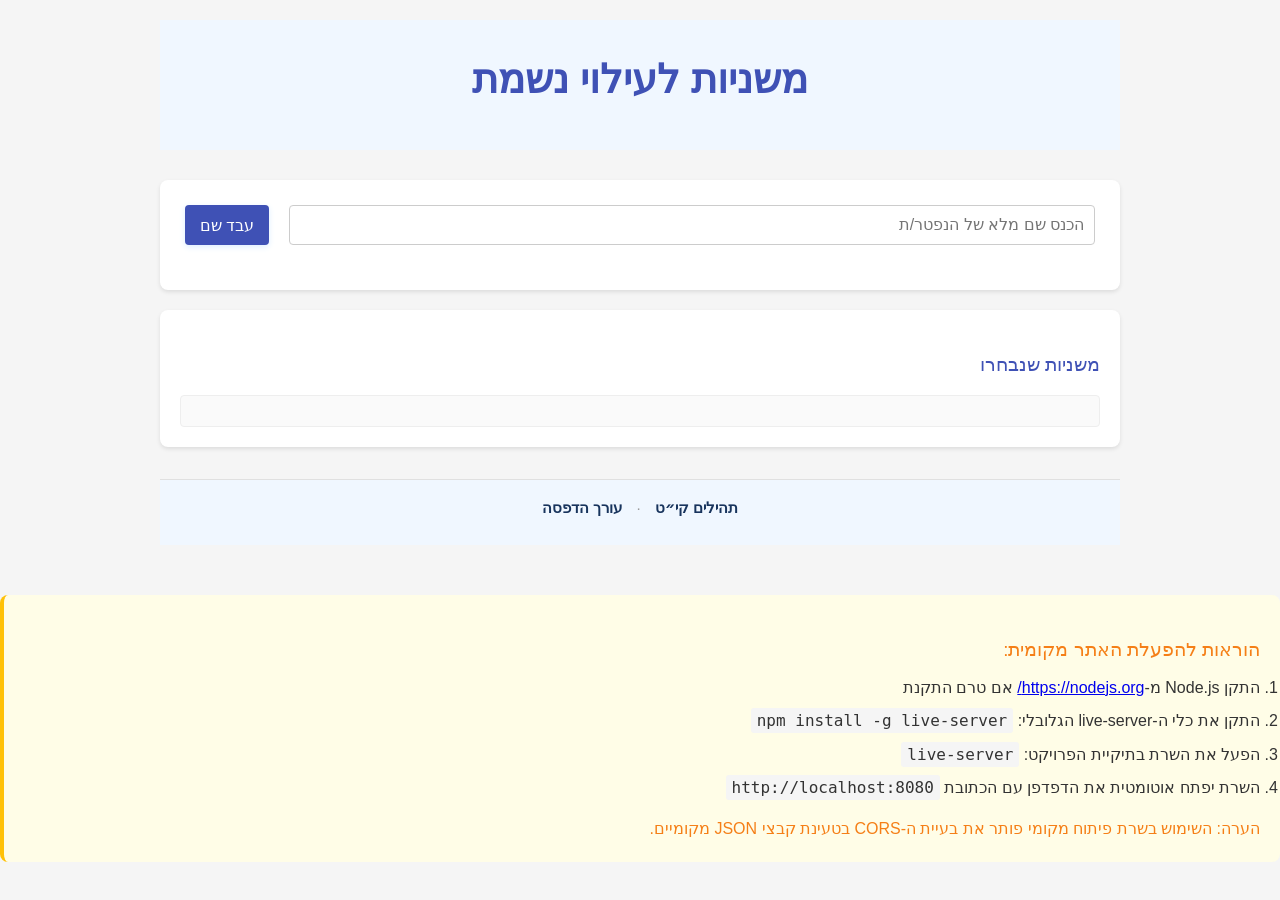
==== commit 1997da0a: "סידור תוספות ההדפסה וקישורי הדף הראשי מעביר את שליטת ברטנורא לסרגל התוספות, מוסיף קישורי תחתית בדף ה" ====
--- a/index.html
+++ b/index.html
@@ -10,11 +10,6 @@
     <div class="container">
         <header>
             <h1>משניות לעילוי נשמת</h1>
-            <nav class="main-nav">
-                <a href="index.html" class="active">משניות לע"נ</a>
-                <a href="tehillim.html">תהילים קי"ט</a>
-                <a href="print.html">הדפסה</a>
-            </nav>
         </header>
         
         <div class="main-content">
@@ -33,6 +28,7 @@
                     <div id="letter-boxes" class="letter-boxes-container"></div>
                     
                     <div class="alphabet-section">
+                        <p class="alphabet-add-hint">ניתן להוסיף אותיות נוספות לשם:</p>
                         <div id="alphabet-buttons" class="alphabet-buttons-container"></div>
                 </div>
                     
@@ -41,7 +37,6 @@
                         <button id="add-neshamah-button">הוסף משניות נשמ"ה</button>
                         <button id="clear-selections-button">נקה בחירות</button>
                         <button id="prepare-print-button">הכן להדפסה</button>
-                        <button id="goto-tehillim-button" onclick="window.location.href='tehillim.html'">תהילים קי"ט לפי השם</button>
                         <button id="share-selection-button">שתף בחירה</button>
                         <button id="copy-selected">העתק רשימה</button>
                 </div>
@@ -59,6 +54,12 @@
                 <div id="selected-mishnayot-list" class="selected-mishnayot-list"></div>
             </div>
         </div>
+
+        <footer class="site-footer-links">
+            <a href="tehillim.html">תהילים קי״ט</a>
+            <span class="site-footer-sep" aria-hidden="true">·</span>
+            <a href="print.html">עורך הדפסה</a>
+        </footer>
         
         <!-- מודל בחירת משניות -->
         <div id="mishnah-modal" class="modal">
--- a/style.css
+++ b/style.css
@@ -252,6 +252,26 @@
 footer { text-align: center; margin-top: 40px; padding-top: 15px; border-top: 1px solid #ddd; font-size: 0.85em; color: #666; }
 footer a { color: #0056b3; text-decoration: none; }
 footer a:hover { text-decoration: underline; }
+
+.site-footer-links {
+    text-align: center;
+    margin-top: 2rem;
+    padding: 1rem 1rem 1.5rem;
+    border-top: 1px solid #e0e0e0;
+    font-size: 0.95em;
+}
+.site-footer-links a {
+    color: var(--sefaria-blue, #18345d);
+    font-weight: 600;
+    text-decoration: none;
+}
+.site-footer-links a:hover {
+    text-decoration: underline;
+}
+.site-footer-sep {
+    margin: 0 0.65em;
+    color: #999;
+}
 .popup { display: none; position: fixed; left: 50%; top: 50%; transform: translate(-50%, -50%); width: 90%; max-width: 550px; max-height: 80vh; overflow-y: auto; background-color: #fff; border: 1px solid #aaa; border-radius: 8px; box-shadow: 0 6px 20px rgba(0,0,0,0.25); padding: 25px; z-index: 1000; }
 .popup h4 { margin-top: 0; margin-bottom: 15px; color: #1a237e; text-align: center; font-size: 1.2em; }
 #active-choice-list { list-style: none; padding: 0; margin: 15px 0; max-height: 55vh; overflow-y: auto; border-top: 1px solid #eee; border-bottom: 1px solid #eee; }
@@ -468,23 +488,46 @@
     display: flex;
     align-items: center;
     justify-content: center;
-    border: 1px solid #ccc;
+    border: 1px solid #ccc !important;
     border-radius: 5px;
-    background-color: white;
+    background-color: #fff !important;
+    color: #1a237e !important;
     font-size: 18px;
     cursor: pointer;
     transition: all 0.2s;
 }
 
 .alphabet-button:hover {
-    background-color: #e8eaf6;
-    border-color: #3f51b5;
+    background-color: #e8eaf6 !important;
+    border-color: #3f51b5 !important;
+    color: #0d1642 !important;
 }
 
 .alphabet-button.active {
-    background-color: #3f51b5;
-    color: white;
-    border-color: #303f9f;
+    background-color: #3f51b5 !important;
+    color: #fff !important;
+    border-color: #303f9f !important;
+}
+
+/* כפתורי אותיות להוספה לשם — מבטלים את הכלל הגלובלי button { color: white } שלאחר מכן */
+#alphabet-buttons button.alphabet-button,
+.alphabet-buttons-container button.alphabet-button {
+    background-color: #ffffff !important;
+    color: #1a237e !important;
+    border: 2px solid #9fa8da !important;
+    box-shadow: none !important;
+}
+#alphabet-buttons button.alphabet-button:hover,
+.alphabet-buttons-container button.alphabet-button:hover {
+    background-color: #e8eaf6 !important;
+    color: #0d1642 !important;
+    border-color: #5c6bc0 !important;
+}
+.alphabet-add-hint {
+    color: #333;
+    margin: 14px 0 8px;
+    font-size: 0.98em;
+    font-weight: 600;
 }
 
 /* כפתורי פעולה */
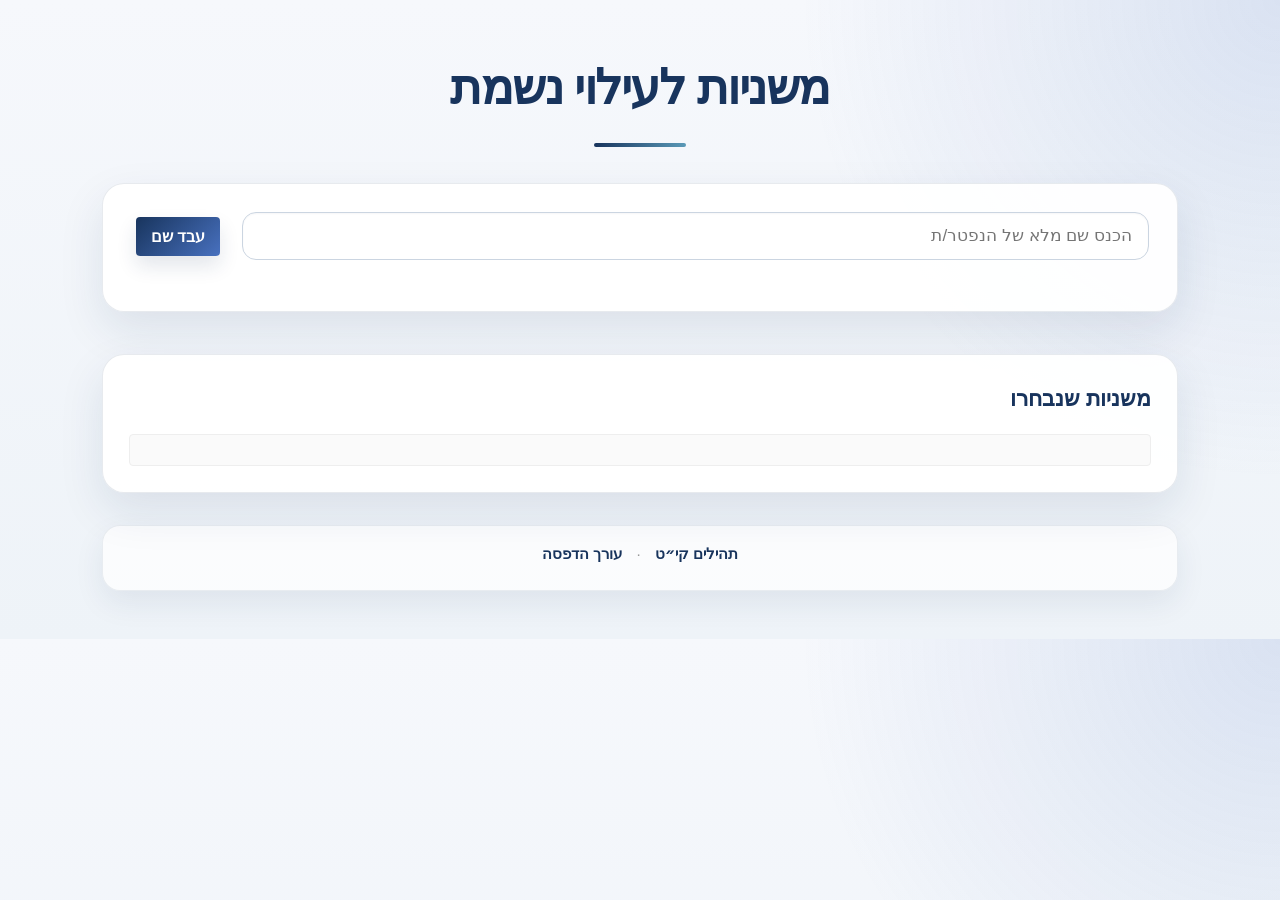
==== commit ea7346ab: "רענון עיצוב הדף הראשי והסרת הוראות פיתוח מסיר את בלוק הוראות ההפעלה המקומית ומוסיף שכבת עיצוב מודרני" ====
--- a/index.html
+++ b/index.html
@@ -90,18 +90,6 @@
         <!-- הודעות שגיאה/הצלחה -->
         <div id="error-message" class="error-message" style="display: none;"></div>
     </div>
-    
-    <!-- הוראות הפעלת שרת פיתוח מקומי -->
-    <div class="dev-instructions">
-        <h3>הוראות להפעלת האתר מקומית:</h3>
-        <ol>
-            <li>התקן Node.js מ-<a href="https://nodejs.org/" target="_blank">https://nodejs.org/</a> אם טרם התקנת</li>
-            <li>התקן את כלי ה-live-server הגלובלי: <code>npm install -g live-server</code></li>
-            <li>הפעל את השרת בתיקיית הפרויקט: <code>live-server</code></li>
-            <li>השרת יפתח אוטומטית את הדפדפן עם הכתובת <code>http://localhost:8080</code></li>
-        </ol>
-        <p>הערה: השימוש בשרת פיתוח מקומי פותר את בעיית ה-CORS בטעינת קבצי JSON מקומיים.</p>
-    </div>
     <script src="mishnah_index.js"></script>
     <script src="niftar.js"></script>
     <script>
--- a/style.css
+++ b/style.css
@@ -875,4 +875,369 @@
     .action-buttons button {
         width: 100%;
     }
+}
+
+/* שכבת עיצוב חדשה לדף הראשי - עוקפת כללים ישנים וסותרי צבע */
+body {
+    background:
+        radial-gradient(circle at top right, rgba(72, 113, 191, 0.16), transparent 30rem),
+        linear-gradient(180deg, #f6f8fc 0%, #eef3f8 100%);
+    color: #1f2937;
+}
+
+.container {
+    max-width: 1120px;
+    padding: 32px 22px 48px;
+}
+
+header {
+    margin: 0 auto 28px;
+    padding: 18px 16px 8px;
+    background: transparent;
+}
+
+header h1 {
+    color: #18345d;
+    font-size: clamp(30px, 5vw, 48px);
+    font-weight: 800;
+    letter-spacing: -0.03em;
+    margin: 0;
+}
+
+header h1::after {
+    content: "";
+    display: block;
+    width: 92px;
+    height: 4px;
+    margin: 16px auto 0;
+    border-radius: 999px;
+    background: linear-gradient(90deg, #18345d, #5a99b7);
+}
+
+.main-content {
+    display: grid;
+    gap: 22px;
+}
+
+.name-input-section,
+.selected-mishnayot-section,
+.mishnah-preview,
+.modal-content {
+    background: rgba(255, 255, 255, 0.94);
+    border: 1px solid rgba(24, 52, 93, 0.1);
+    border-radius: 22px;
+    box-shadow: 0 18px 45px rgba(24, 52, 93, 0.1);
+}
+
+.name-input-section {
+    padding: 28px;
+}
+
+.name-input-container {
+    display: grid;
+    grid-template-columns: minmax(0, 1fr) auto;
+    gap: 12px;
+    align-items: center;
+    margin-bottom: 22px;
+}
+
+#niftar-name {
+    width: 100%;
+    min-height: 48px;
+    margin: 0;
+    border: 1px solid #cbd5e1;
+    border-radius: 14px;
+    background: #ffffff;
+    color: #111827;
+    font-size: 17px;
+    padding: 12px 16px;
+    box-shadow: inset 0 1px 2px rgba(15, 23, 42, 0.04);
+}
+
+#niftar-name:focus {
+    outline: 3px solid rgba(72, 113, 191, 0.18);
+    border-color: #4871bf;
+}
+
+button,
+.button {
+    border-radius: 999px;
+    border: 0;
+    font-weight: 700;
+    box-shadow: 0 10px 20px rgba(24, 52, 93, 0.12);
+}
+
+#process-name-button,
+.select-button,
+#prepare-print-button {
+    background: linear-gradient(135deg, #18345d, #4871bf) !important;
+    color: #ffffff !important;
+}
+
+#random-select-button {
+    background: linear-gradient(135deg, #0f766e, #14b8a6) !important;
+    color: #ffffff !important;
+}
+
+#add-neshamah-button {
+    background: linear-gradient(135deg, #6d28d9, #8b5cf6) !important;
+    color: #ffffff !important;
+}
+
+#clear-selections-button {
+    background: linear-gradient(135deg, #b91c1c, #ef4444) !important;
+    color: #ffffff !important;
+}
+
+#share-selection-button,
+#copy-selected {
+    background: #ffffff !important;
+    color: #18345d !important;
+    border: 1px solid #cbd5e1 !important;
+    box-shadow: 0 8px 18px rgba(24, 52, 93, 0.08);
+}
+
+button:hover,
+.button:hover {
+    transform: translateY(-1px);
+    filter: saturate(1.05);
+}
+
+.letters-header h2 {
+    border: 0;
+    color: #18345d;
+    text-align: center;
+    margin: 10px 0 16px;
+    padding: 0;
+    font-size: 24px;
+    font-weight: 800;
+}
+
+.letter-boxes-container {
+    justify-content: center;
+    gap: 14px;
+}
+
+.letter-box {
+    width: 118px;
+    height: 118px;
+    border: 1px solid #c7d2fe;
+    border-radius: 20px;
+    background: linear-gradient(180deg, #ffffff, #f7fbff);
+    box-shadow: 0 10px 22px rgba(24, 52, 93, 0.08);
+}
+
+.letter-box.selected {
+    border-color: #4871bf;
+    background: linear-gradient(180deg, #eef6ff, #ffffff);
+}
+
+.letter {
+    color: #18345d;
+}
+
+.mishnah-info {
+    color: #475569;
+}
+
+.remove-letter {
+    background: #fee2e2 !important;
+    color: #991b1b !important;
+    border: 1px solid #fecaca !important;
+    box-shadow: none !important;
+    opacity: 1;
+}
+
+.alphabet-section {
+    margin: 12px auto 22px;
+    padding: 16px;
+    border: 1px dashed #cbd5e1;
+    border-radius: 18px;
+    background: #f8fafc;
+}
+
+.alphabet-add-hint {
+    color: #334155;
+    text-align: center;
+    margin: 0 0 12px;
+}
+
+#alphabet-buttons button.alphabet-button,
+.alphabet-buttons-container button.alphabet-button {
+    width: 42px;
+    height: 42px;
+    border-radius: 14px;
+    background: #ffffff !important;
+    color: #18345d !important;
+    border: 1px solid #c7d2fe !important;
+    box-shadow: 0 6px 14px rgba(24, 52, 93, 0.08) !important;
+    font-weight: 800;
+}
+
+#alphabet-buttons button.alphabet-button:hover,
+.alphabet-buttons-container button.alphabet-button:hover {
+    background: #ddeeff !important;
+    color: #10213c !important;
+    border-color: #4871bf !important;
+}
+
+.action-buttons {
+    gap: 10px;
+    align-items: center;
+    justify-content: center;
+}
+
+.action-buttons button {
+    min-height: 42px;
+    padding: 10px 16px;
+}
+
+.selected-mishnayot-section {
+    padding: 26px;
+}
+
+.selected-mishnayot-section h3 {
+    color: #18345d;
+    text-align: right;
+    font-size: 22px;
+    font-weight: 800;
+    margin: 0 0 18px;
+}
+
+.selected-mishnayot-list {
+    overflow-x: auto;
+    border-radius: 18px;
+    background: #f8fafc;
+}
+
+.selected-mishnayot-table {
+    width: 100%;
+    border-collapse: separate;
+    border-spacing: 0;
+    min-width: 680px;
+    background: #ffffff;
+    border: 1px solid #e2e8f0;
+    border-radius: 18px;
+    overflow: hidden;
+}
+
+.selected-mishnayot-table th {
+    background: #f1f5f9;
+    color: #18345d;
+    font-weight: 800;
+    padding: 14px 16px;
+    text-align: right;
+    border-bottom: 1px solid #e2e8f0;
+}
+
+.selected-mishnayot-table td {
+    color: #1f2937;
+    padding: 12px 16px;
+    border-bottom: 1px solid #eef2f7;
+    vertical-align: middle;
+}
+
+.selected-mishnayot-table tbody tr:last-child td {
+    border-bottom: 0;
+}
+
+.selected-mishnayot-table tbody tr:hover {
+    background: #f8fbff;
+}
+
+.selected-mishnayot-table td:last-child {
+    display: flex;
+    gap: 8px;
+    flex-wrap: wrap;
+}
+
+.selected-mishnayot-table .action-button,
+#selected-mishnayot-list .action-button {
+    display: inline-flex;
+    align-items: center;
+    justify-content: center;
+    min-width: 58px;
+    min-height: 34px;
+    margin: 0;
+    padding: 7px 12px;
+    border-radius: 999px;
+    font-size: 13px;
+    font-weight: 800;
+    color: #ffffff !important;
+    border: 0 !important;
+    box-shadow: none;
+}
+
+.selected-mishnayot-table .view-button,
+#selected-mishnayot-list .view-button {
+    background: #2563eb !important;
+}
+
+.selected-mishnayot-table .replace-button,
+#selected-mishnayot-list .replace-button {
+    background: #d97706 !important;
+}
+
+.selected-mishnayot-table .remove-button,
+#selected-mishnayot-list .remove-button {
+    background: #dc2626 !important;
+}
+
+.empty-message {
+    padding: 24px;
+    color: #64748b;
+    text-align: center;
+}
+
+.site-footer-links {
+    background: rgba(255, 255, 255, 0.72);
+    border: 1px solid rgba(24, 52, 93, 0.08);
+    border-radius: 18px;
+    box-shadow: 0 12px 30px rgba(24, 52, 93, 0.08);
+}
+
+.site-footer-links a {
+    color: #18345d;
+}
+
+.modal {
+    backdrop-filter: blur(4px);
+}
+
+.modal-content {
+    border-radius: 24px;
+}
+
+.modal-mishnah-item {
+    border-radius: 16px;
+}
+
+@media (max-width: 768px) {
+    .container {
+        padding: 20px 12px 36px;
+    }
+
+    .name-input-container {
+        grid-template-columns: 1fr;
+    }
+
+    #process-name-button {
+        margin: 0;
+        width: 100%;
+    }
+
+    .name-input-section,
+    .selected-mishnayot-section {
+        padding: 18px;
+        border-radius: 18px;
+    }
+
+    .letter-box {
+        width: 94px;
+        height: 94px;
+    }
+
+    .selected-mishnayot-table {
+        min-width: 620px;
+    }
 }
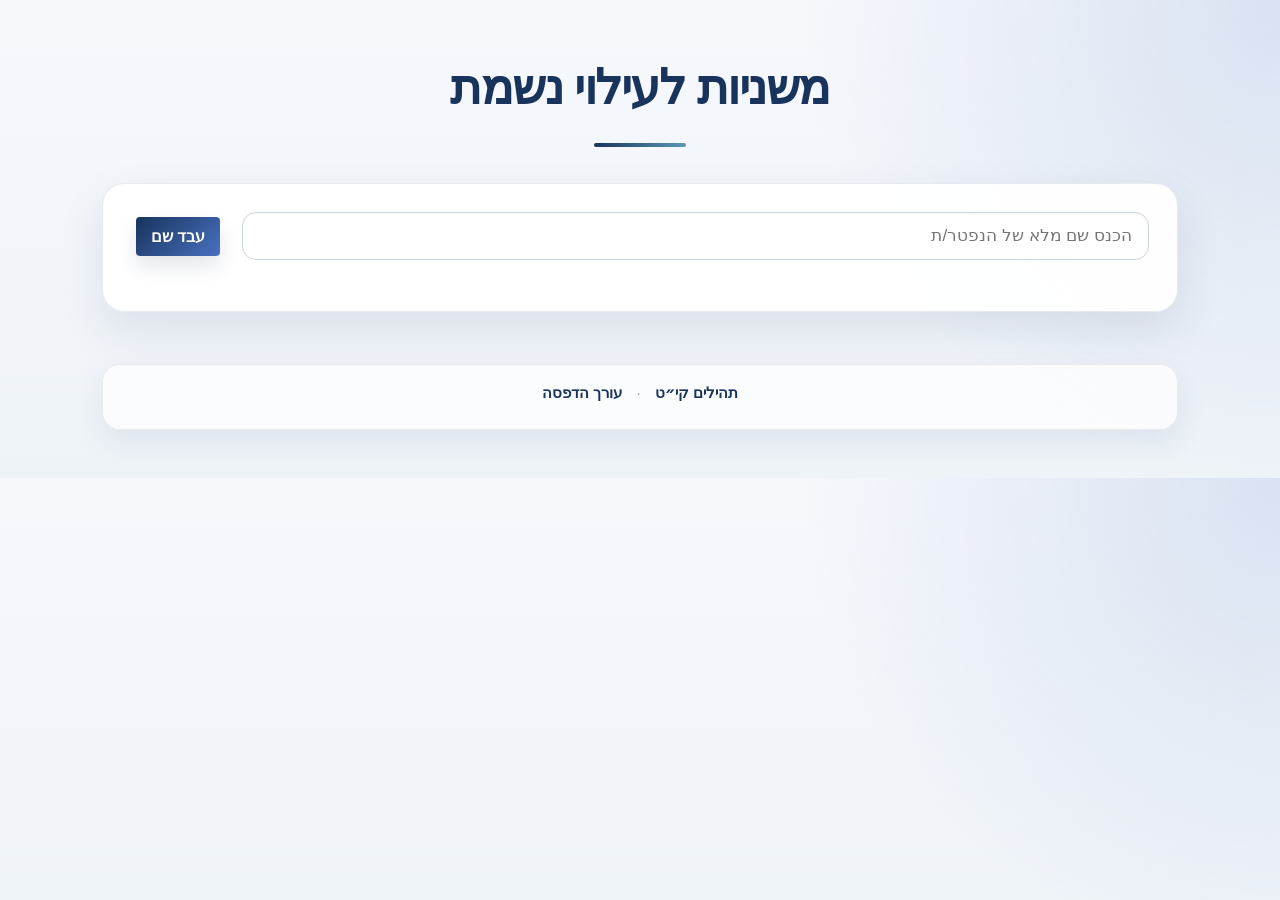
==== commit 56029a6d: "הוספת יצוא Word ופעולות בריבועי המשניות מוסיף הורדת Word מעמוד ההדפסה, מעביר פעולות הצג/החלף/הסר לרי" ====
--- a/index.html
+++ b/index.html
@@ -47,12 +47,6 @@
             <div class="mishnah-preview" style="display: none;">
                 <div id="mishnah-display" class="mishnah-content"></div>
             </div>
-            
-            <!-- רשימת משניות שנבחרו -->
-            <div class="selected-mishnayot-section">
-                <h3>משניות שנבחרו</h3>
-                <div id="selected-mishnayot-list" class="selected-mishnayot-list"></div>
-            </div>
         </div>
 
         <footer class="site-footer-links">
--- a/style.css
+++ b/style.css
@@ -1183,6 +1183,56 @@
     background: #dc2626 !important;
 }
 
+.letter-box-actions {
+    position: absolute;
+    inset-inline: 8px;
+    bottom: 8px;
+    display: flex;
+    justify-content: center;
+    gap: 4px;
+    opacity: 0;
+    transform: translateY(6px);
+    pointer-events: none;
+    transition: opacity 0.2s ease, transform 0.2s ease;
+}
+
+.letter-box.selected:hover .letter-box-actions,
+.letter-box.selected:focus-within .letter-box-actions {
+    opacity: 1;
+    transform: translateY(0);
+    pointer-events: auto;
+}
+
+.letter-action-button {
+    min-width: 0;
+    min-height: 0;
+    margin: 0;
+    padding: 5px 8px;
+    border-radius: 999px;
+    border: 0 !important;
+    box-shadow: 0 6px 12px rgba(15, 23, 42, 0.16) !important;
+    color: #ffffff !important;
+    font-size: 11px;
+    font-weight: 800;
+    line-height: 1;
+}
+
+.letter-action-button.view-button {
+    background: #2563eb !important;
+}
+
+.letter-action-button.replace-button {
+    background: #d97706 !important;
+}
+
+.letter-action-button.remove-button {
+    background: #dc2626 !important;
+}
+
+.letter-box.selected {
+    padding-bottom: 30px;
+}
+
 .empty-message {
     padding: 24px;
     color: #64748b;
